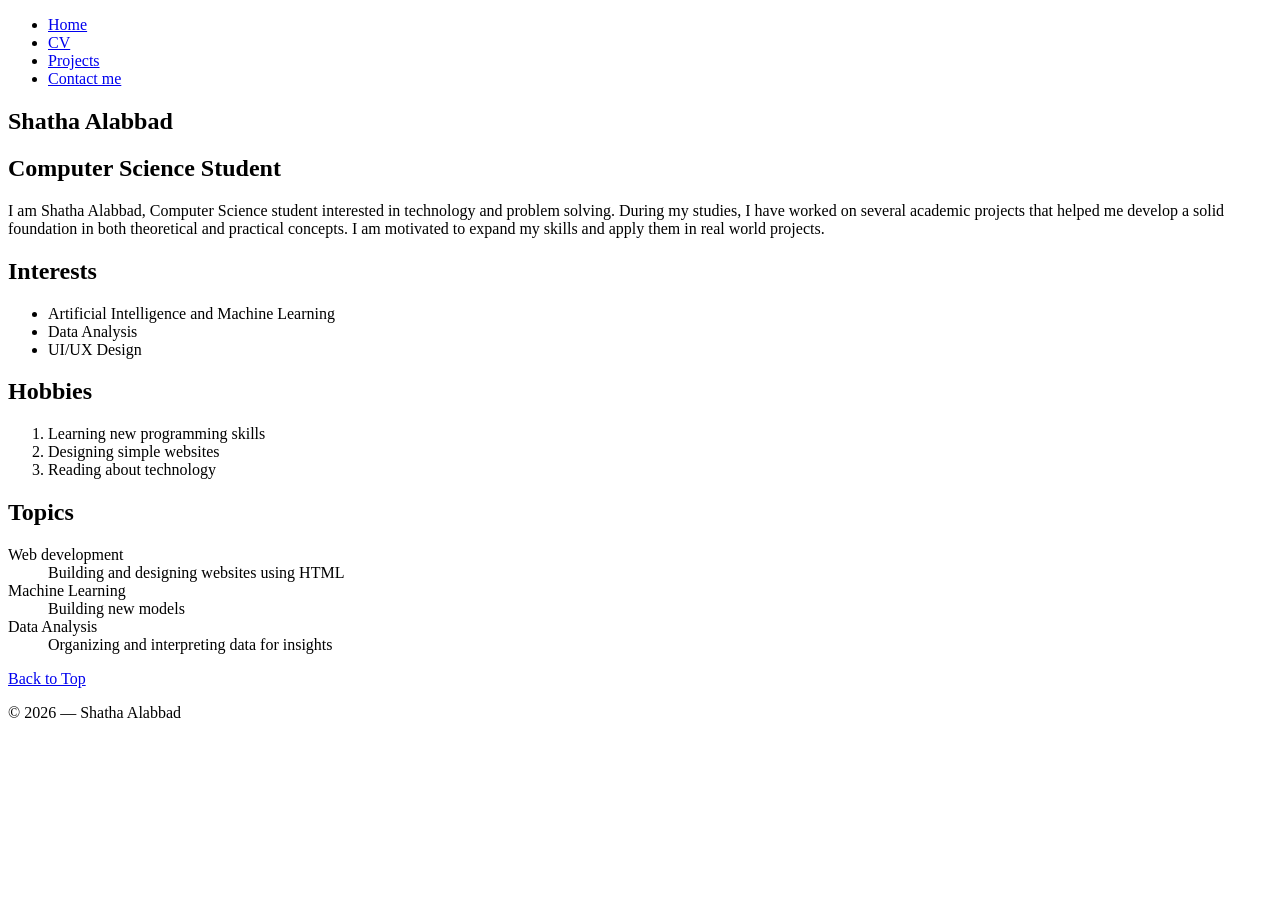
==== index.html @ 973f828a "Add files via upload" ====
<!DOCTYPE html>
<html lang="en">
<head>
  <meta charset="UTF-8" />
  <meta name="viewport" content="width=device-width, initial-scale=1.0"/>
  <title>Shatha's Website</title>
</head>

<body>

  <header id="top">
    <nav role="navigation" aria-label="Main menu">
      <ul>
        <li><a href="index.html">Home</a></li>
        <li><a href="cv.html">CV</a></li>
        <li><a href="projects.html">Projects</a></li>
        <li><a href="contact.html">Contact me</a></li>
      </ul>
    </nav>
  </header>

  <main>

    <section>
      <div>
        <h1>Shatha Alabbad</h1>
        <h2>Computer Science Student</h2>

        <p>
          I am Shatha Alabbad, Computer Science student interested in technology and problem solving.
          During my studies, I have worked on several academic projects that helped me develop a solid
          foundation in both theoretical and practical concepts. I am motivated to expand my skills and
          apply them in real world projects.
        </p>

      </div>
    </section>

    <section>
      <div>
        <h2>Interests</h2>
        <ul>
          <li>Artificial Intelligence and Machine Learning</li>
          <li>Data Analysis</li>
          <li>UI/UX Design</li>
        </ul>
      </div>

      <div>
        <h2>Hobbies</h2>
        <ol>
          <li>Learning new programming skills</li>
          <li>Designing simple websites</li>
          <li>Reading about technology</li>
        </ol>
      </div>

      <div>
        <h2>Topics</h2>
        <dl>
          <dt>Web development</dt>
          <dd>Building and designing websites using HTML</dd>

          <dt>Machine Learning</dt>
          <dd>Building new models</dd>

          <dt>Data Analysis</dt>
          <dd>Organizing and interpreting data for insights</dd>
        </dl>
      </div>
    </section>

    <p><a href="#top">Back to Top</a></p>
  </main>

  <footer>
    <p>© <time datetime="2026-02-28">2026</time> — Shatha Alabbad</p>
  </footer>

</body>
</html>
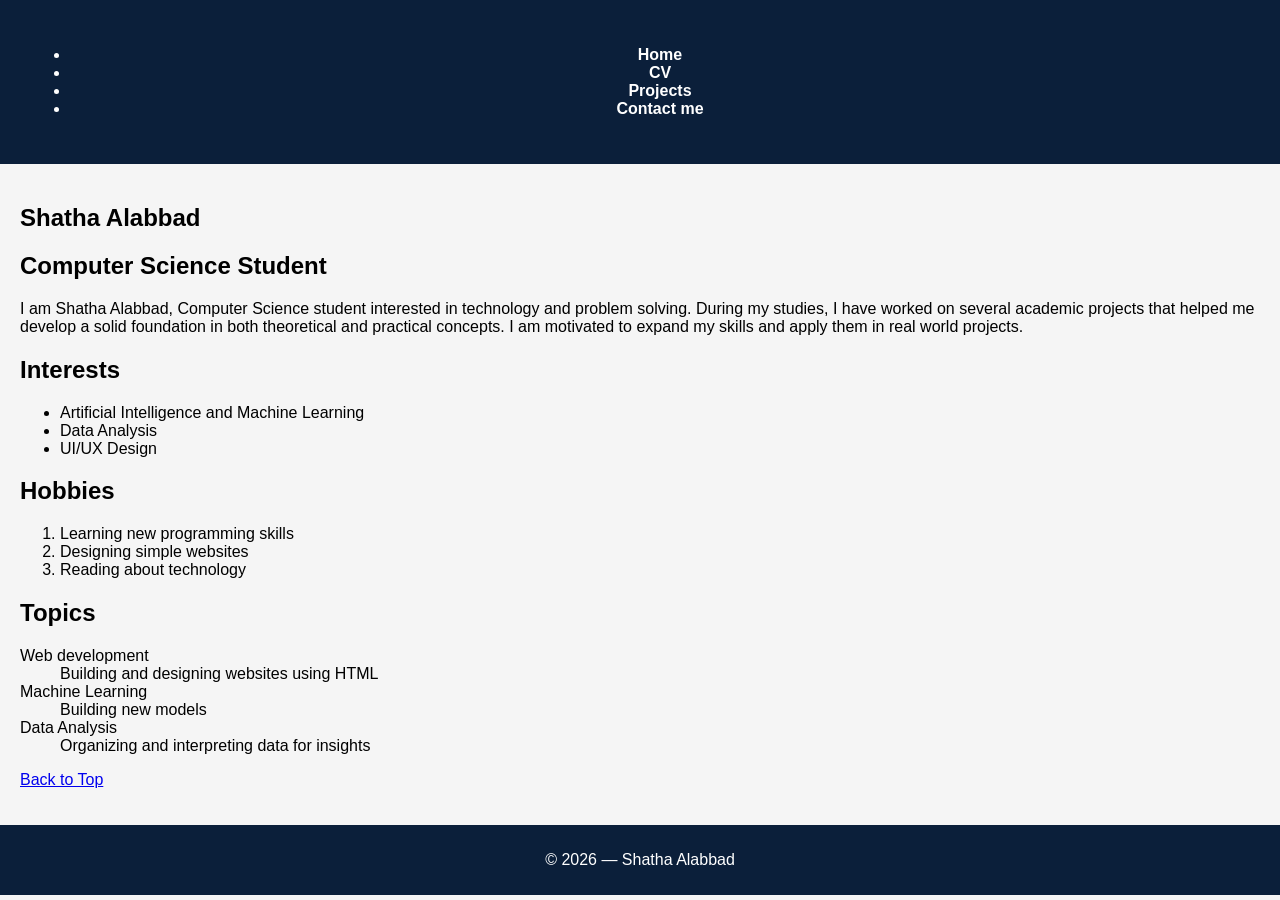
==== commit 30074420: "Update index.html" ====
--- a/index.html
+++ b/index.html
@@ -1,6 +1,7 @@
 <!DOCTYPE html>
 <html lang="en">
 <head>
+    <link rel="stylesheet" href="style.css">
   <meta charset="UTF-8" />
   <meta name="viewport" content="width=device-width, initial-scale=1.0"/>
   <title>Shatha's Website</title>
@@ -78,4 +79,4 @@
   </footer>
 
 </body>
-</html>+</html>
--- a/style.css
+++ b/style.css
@@ -0,0 +1,55 @@
+body {
+  font-family: Arial, sans-serif;
+  margin: 0;
+  background-color: #f5f5f5;
+}
+
+/* Header */
+header {
+  background-color: #0b1f3a; /* navy */
+  color: white;
+  padding: 20px;
+  text-align: center;
+}
+
+
+/* Navigation */
+nav {
+  background-color: #0b1f3a;
+  padding: 10px;
+  text-align: center;
+}
+
+nav a {
+  color: white;
+  margin: 0 15px;
+  text-decoration: none;
+  font-weight: bold;
+}
+
+/* Hover effect */
+nav a:hover {
+  color: #f4c400; 
+}
+
+/* Main content */
+main {
+  padding: 20px;
+}
+
+
+button {
+  background-color: #f4c400;
+  border: none;
+  padding: 10px 20px;
+  font-weight: bold;
+  cursor: pointer;
+}
+
+/* Footer */
+footer {
+  background-color: #0b1f3a;
+  color: white;
+  text-align: center;
+  padding: 10px;
+}
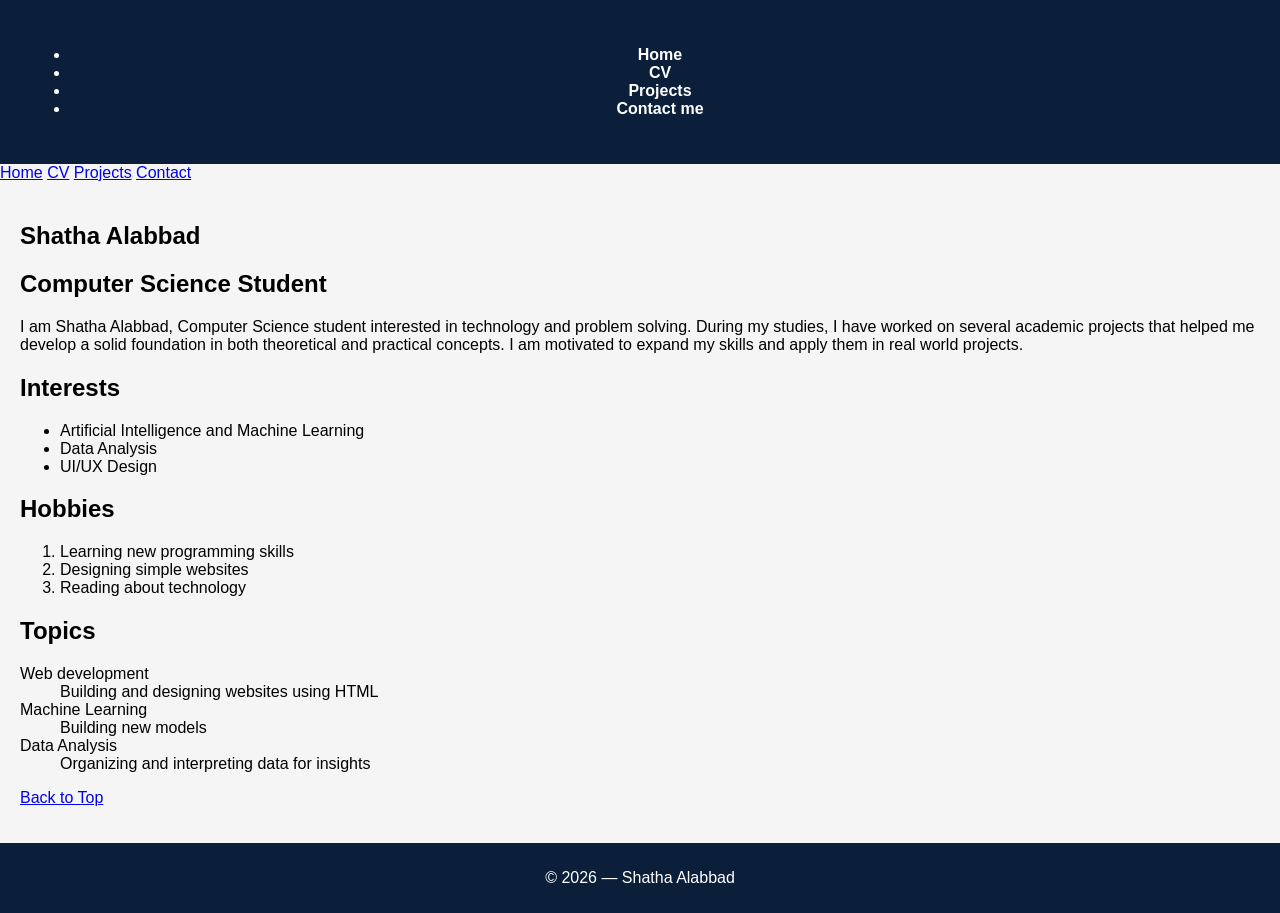
==== commit d31f8560: "Update index.html" ====
--- a/index.html
+++ b/index.html
@@ -20,10 +20,18 @@
     </nav>
   </header>
 
+<section class="home-links">
+  <a href="index.html" class="home-box">Home</a>
+  <a href="cv.html" class="home-box">CV</a>
+  <a href="projects.html" class="home-box">Projects</a>
+  <a href="contact.html" class="home-box">Contact</a>
+</section>
+
   <main>
 
-    <section>
+    <section class="hero">
       <div>
+        <div class="container">
         <h1>Shatha Alabbad</h1>
         <h2>Computer Science Student</h2>
 
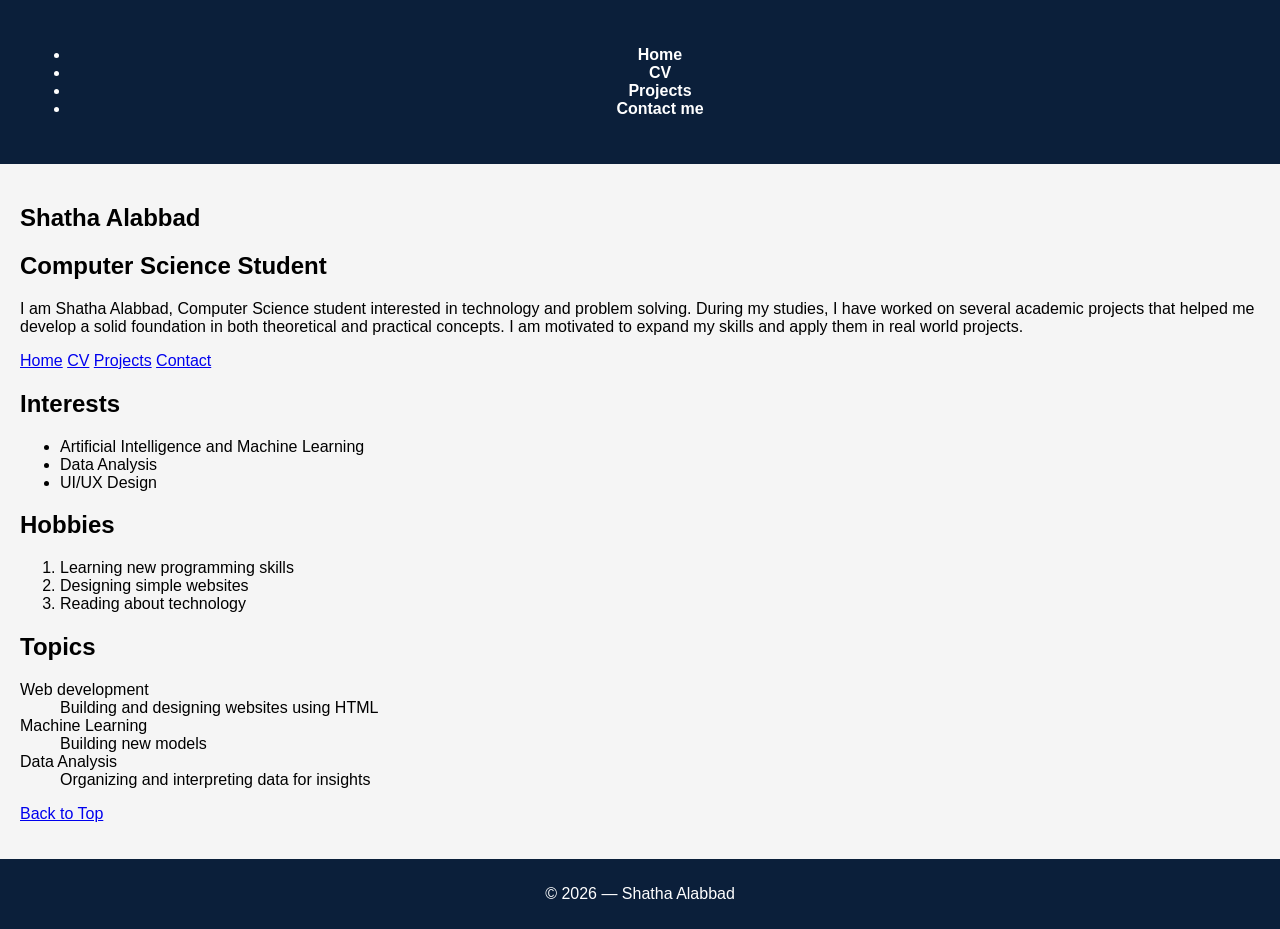
==== commit 947ac984: "Update index.html" ====
--- a/index.html
+++ b/index.html
@@ -20,18 +20,13 @@
     </nav>
   </header>
 
-<section class="home-links">
-  <a href="index.html" class="home-box">Home</a>
-  <a href="cv.html" class="home-box">CV</a>
-  <a href="projects.html" class="home-box">Projects</a>
-  <a href="contact.html" class="home-box">Contact</a>
-</section>
 
   <main>
 
+   <div class="container">
+  
     <section class="hero">
       <div>
-        <div class="container">
         <h1>Shatha Alabbad</h1>
         <h2>Computer Science Student</h2>
 
@@ -45,8 +40,17 @@
       </div>
     </section>
 
-    <section>
-      <div>
+       
+<section class="home-links">
+  <a href="index.html" class="home-box">Home</a>
+  <a href="cv.html" class="home-box">CV</a>
+  <a href="projects.html" class="home-box">Projects</a>
+  <a href="contact.html" class="home-box">Contact</a>
+</section>
+
+       
+    <section class="home-links">
+      <div class="content-sections">
         <h2>Interests</h2>
         <ul>
           <li>Artificial Intelligence and Machine Learning</li>
@@ -55,7 +59,7 @@
         </ul>
       </div>
 
-      <div>
+      <div class="info-box">
         <h2>Hobbies</h2>
         <ol>
           <li>Learning new programming skills</li>
@@ -64,7 +68,7 @@
         </ol>
       </div>
 
-      <div>
+      <div class="info-box">
         <h2>Topics</h2>
         <dl>
           <dt>Web development</dt>
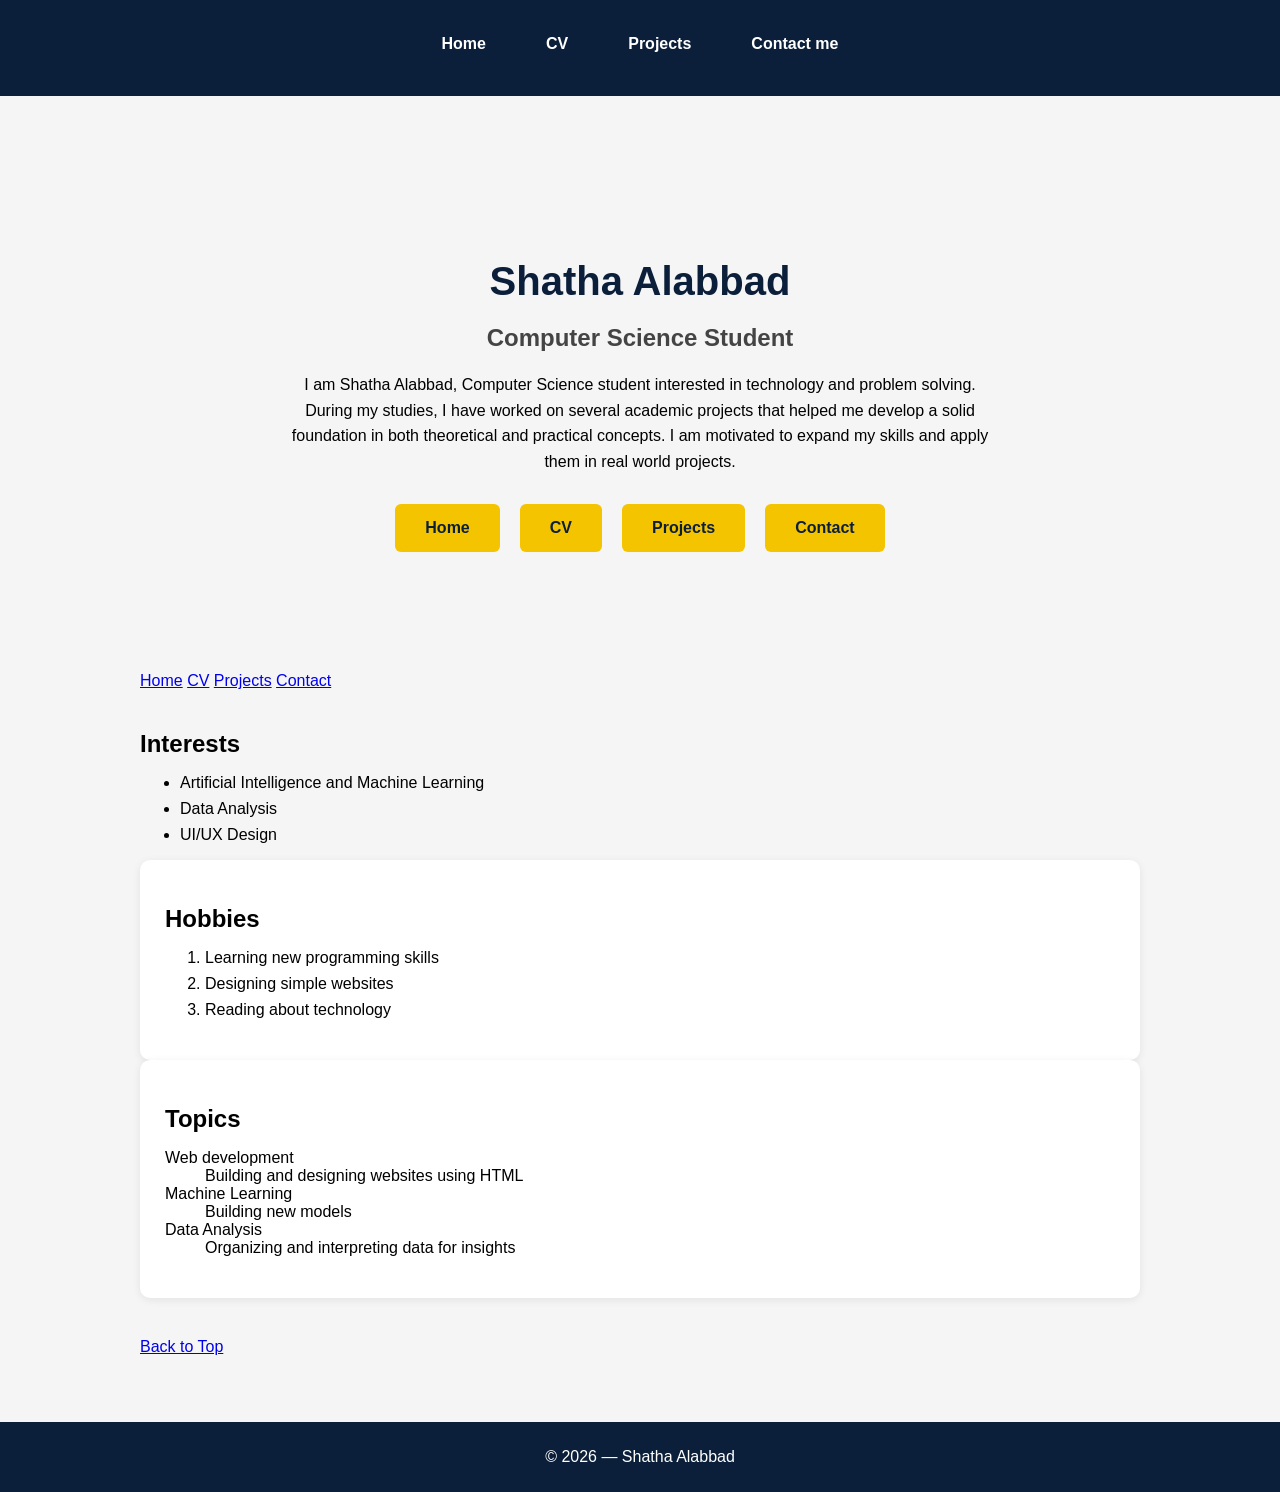
==== commit f7b86e2b: "Update index.html" ====
--- a/index.html
+++ b/index.html
@@ -26,7 +26,6 @@
    <div class="container">
   
     <section class="hero">
-      <div>
         <h1>Shatha Alabbad</h1>
         <h2>Computer Science Student</h2>
 
@@ -37,6 +36,12 @@
           apply them in real world projects.
         </p>
 
+    <div class="hero-buttons">
+    <a href="index.html" class="hero-box">Home</a>
+    <a href="cv.html" class="hero-box">CV</a>
+    <a href="projects.html" class="hero-box">Projects</a>
+    <a href="contact.html" class="hero-box">Contact</a>
+        
       </div>
     </section>
 
--- a/style.css
+++ b/style.css
@@ -16,8 +16,17 @@
 /* Navigation */
 nav {
   background-color: #0b1f3a;
-  padding: 10px;
+  padding: 15px;
   text-align: center;
+}
+
+nav ul {
+  list-style: none;
+  display: flex;
+  justify-content: center;
+  gap: 30px;
+  margin: 0;
+  padding: 0;
 }
 
 nav a {
@@ -30,11 +39,6 @@
 /* Hover effect */
 nav a:hover {
   color: #f4c400; 
-}
-
-/* Main content */
-main {
-  padding: 20px;
 }
 
 
@@ -53,3 +57,75 @@
   text-align: center;
   padding: 10px;
 }
+
+section {
+  margin-bottom: 40px;
+}
+
+h1 {
+  margin-bottom: 10px;
+}
+
+h2 {
+  margin-bottom: 15px;
+}
+
+.hero {
+  text-align: center;
+  padding: 80px 20px;
+}
+
+.hero h1 {
+  font-size: 40px;
+  margin-bottom: 10px;
+  color: #0b1f3a;
+}
+
+.hero h2 {
+  margin-bottom: 20px;
+  color: #444;
+}
+
+
+.hero p {
+  max-width: 700px;
+  margin: 0 auto 30px;
+  line-height: 1.6;
+}
+
+.hero-buttons {
+  display: flex;
+  justify-content: center;
+  gap: 20px;
+  flex-wrap: wrap;
+}
+
+.hero-box {
+  background-color: #f4c400;
+  color: #0b1f3a;
+  text-decoration: none;
+  padding: 15px 30px;
+  border-radius: 6px;
+  font-weight: bold;
+}
+
+.hero-box:hover {
+  background-color: #ddb000;
+}
+
+.info-box {
+  padding: 25px;
+  background-color: white;
+  border-radius: 10px;
+  box-shadow: 0 2px 8px rgba(0, 0, 0, 0.08);
+}
+
+li {
+  margin-bottom: 8px;
+}
+
+main {
+  max-width: 1000px;
+  margin: 0 auto;
+  padding: 50px 20px;
+}
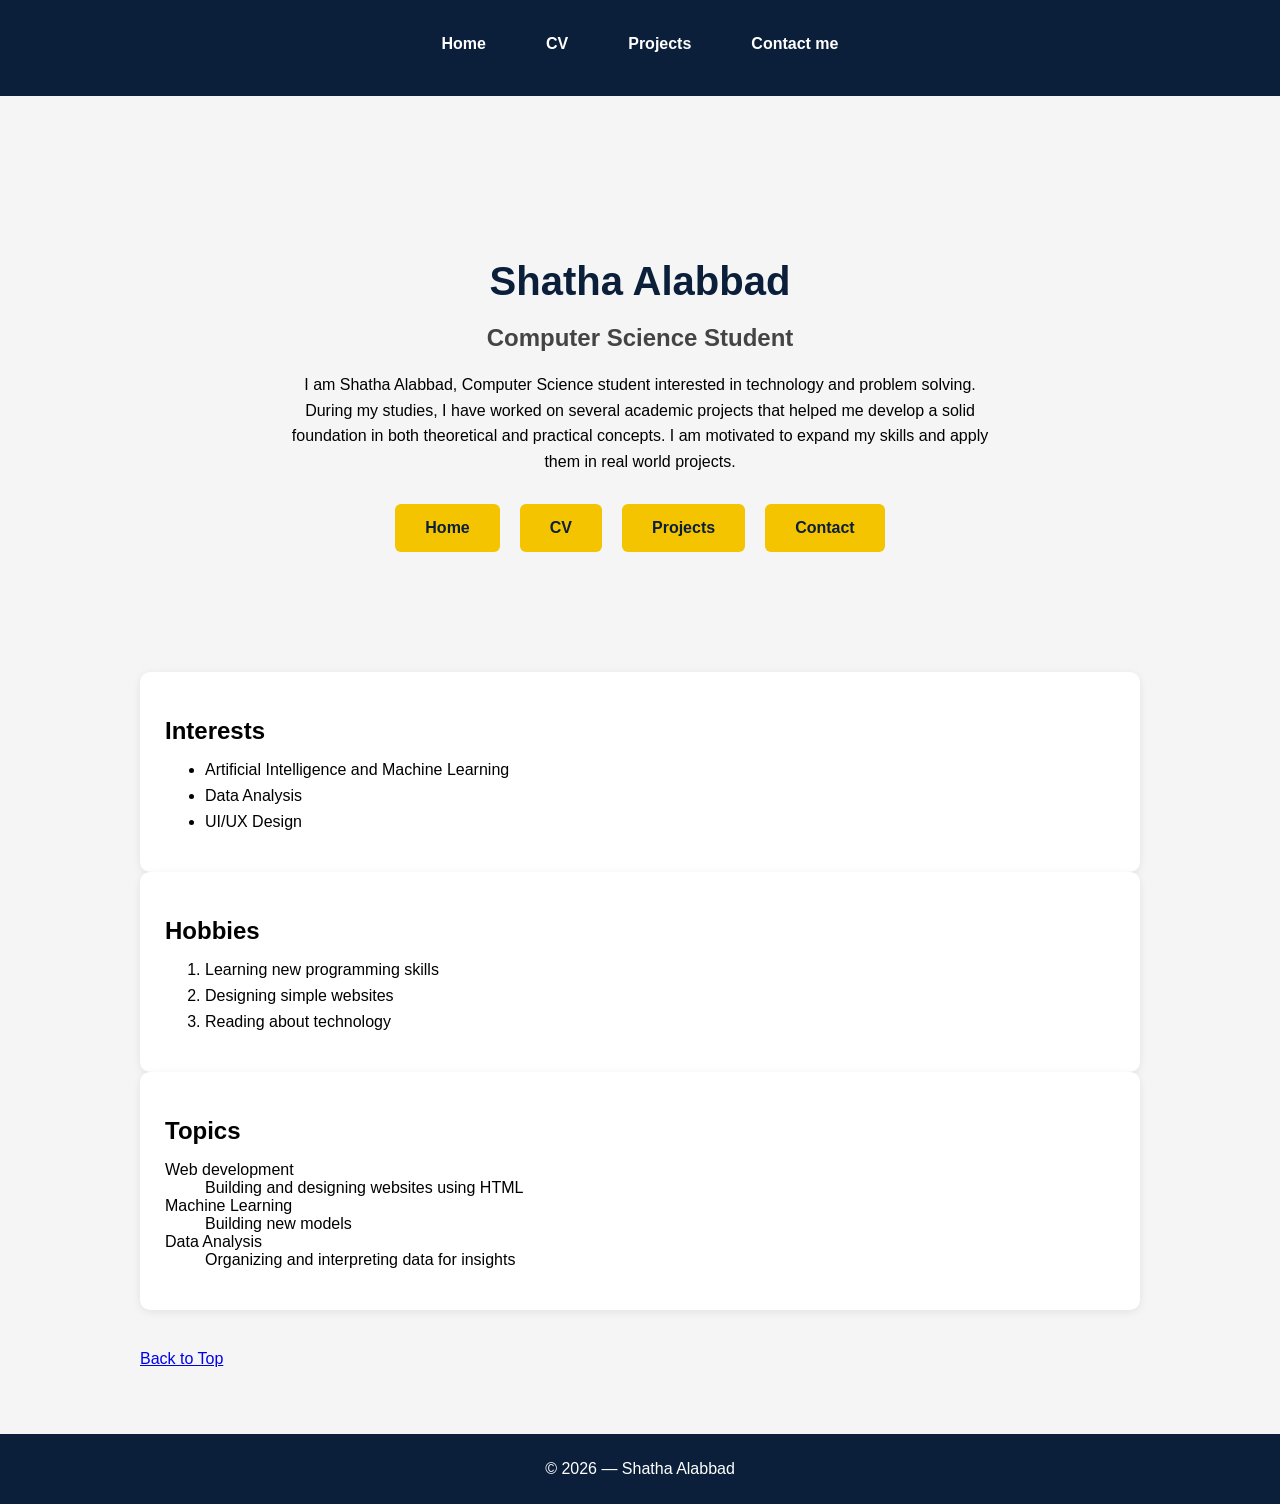
==== commit 7e113c22: "Update index.html" ====
--- a/index.html
+++ b/index.html
@@ -46,16 +46,8 @@
     </section>
 
        
-<section class="home-links">
-  <a href="index.html" class="home-box">Home</a>
-  <a href="cv.html" class="home-box">CV</a>
-  <a href="projects.html" class="home-box">Projects</a>
-  <a href="contact.html" class="home-box">Contact</a>
-</section>
-
-       
-    <section class="home-links">
-      <div class="content-sections">
+      <section class="content-sections">
+          <div class="info-box">
         <h2>Interests</h2>
         <ul>
           <li>Artificial Intelligence and Machine Learning</li>
@@ -89,6 +81,7 @@
     </section>
 
     <p><a href="#top">Back to Top</a></p>
+       </div>
   </main>
 
   <footer>
